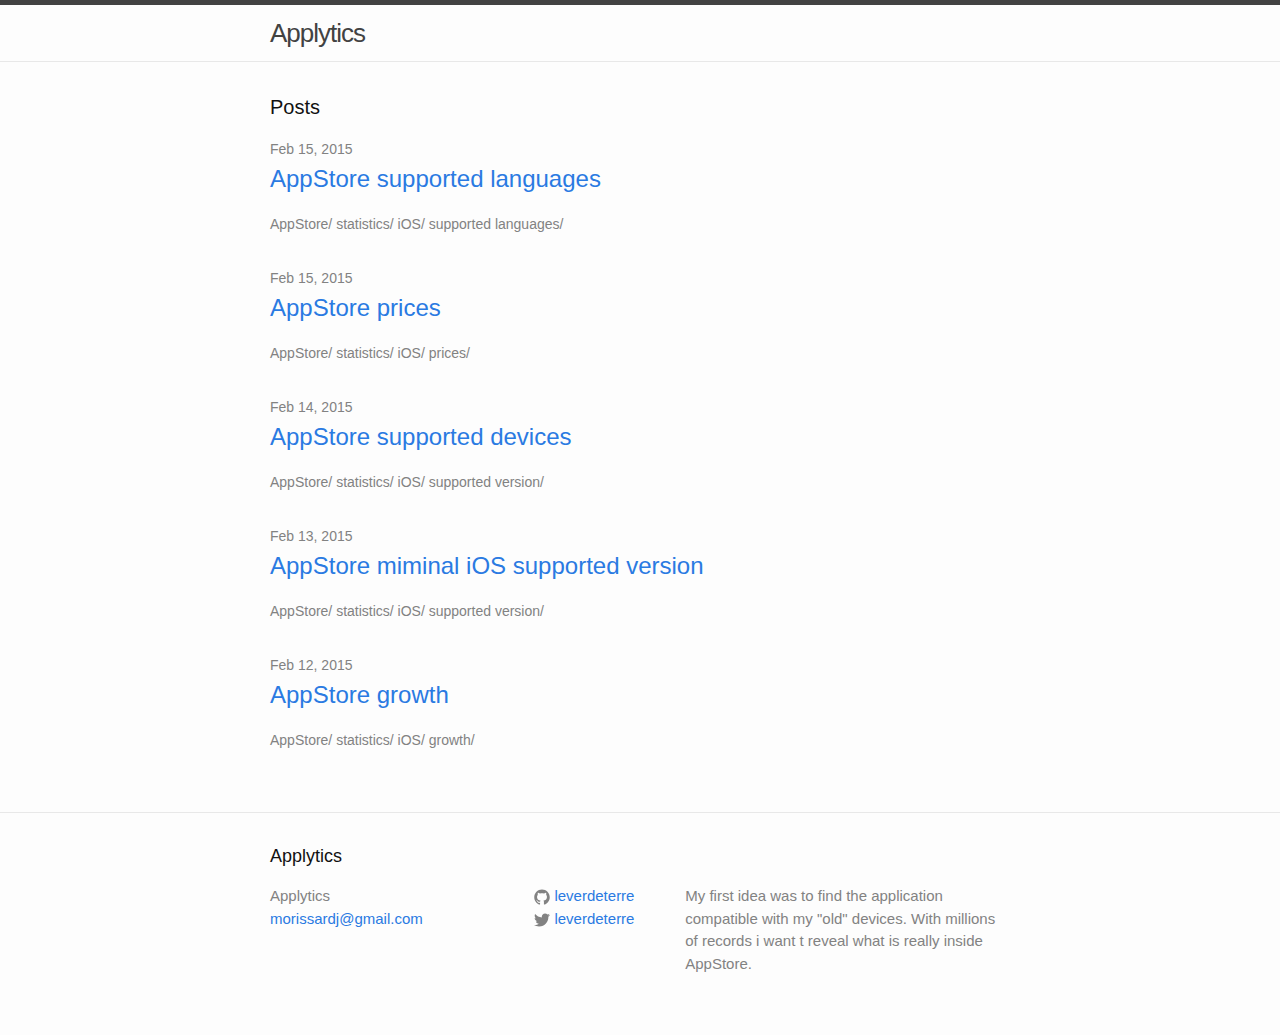
==== index.html @ 76520414 "init Applytics" ====
<!DOCTYPE html>
<html>

  <head>
  <meta charset="utf-8">
  <meta http-equiv="X-UA-Compatible" content="IE=edge">
  <meta name="viewport" content="width=device-width, initial-scale=1">

  <title>Applytics</title>
  <meta name="description" content="My first idea was to find the application compatible with my "old" devices. With millions of records i want t reveal what is really inside AppStore.
">

  <link rel="stylesheet" href="/css/main.css">
  <link rel="canonical" href="127.0.0.1:4000#"http://applytics.com"/">
  <link rel="alternate" type="application/rss+xml" title="Applytics" href="127.0.0.1:4000#"http://applytics.com"/feed.xml" />
</head>


  <body>

    <header class="site-header">

  <div class="wrapper">

    <a class="site-title" href="/">Applytics</a>

    <nav class="site-nav">
      <a href="#" class="menu-icon">
        <svg viewBox="0 0 18 15">
          <path fill="#424242" d="M18,1.484c0,0.82-0.665,1.484-1.484,1.484H1.484C0.665,2.969,0,2.304,0,1.484l0,0C0,0.665,0.665,0,1.484,0 h15.031C17.335,0,18,0.665,18,1.484L18,1.484z"/>
          <path fill="#424242" d="M18,7.516C18,8.335,17.335,9,16.516,9H1.484C0.665,9,0,8.335,0,7.516l0,0c0-0.82,0.665-1.484,1.484-1.484 h15.031C17.335,6.031,18,6.696,18,7.516L18,7.516z"/>
          <path fill="#424242" d="M18,13.516C18,14.335,17.335,15,16.516,15H1.484C0.665,15,0,14.335,0,13.516l0,0 c0-0.82,0.665-1.484,1.484-1.484h15.031C17.335,12.031,18,12.696,18,13.516L18,13.516z"/>
        </svg>
      </a>

      <div class="trigger">
        
          
        
          
        
          
        
      </div>
    </nav>

  </div>

</header>


    <div class="page-content">
      <div class="wrapper">
        <div class="home">

  <h1 class="page-heading">Posts</h1>

  <ul class="post-list">
    
      <li>
        <span class="post-meta">Feb 15, 2015</span>

        <h2>
          <a class="post-link" href="/appstore/statistics/2015/02/15/fr-appstore-supported-languages.html">AppStore supported languages</a>
        </h2>
		
		<span class="post-meta">
	    
		AppStore/
	    
		statistics/
	    
		iOS/
	    
		supported languages/
	    
		</span>
		
      </li>
    
      <li>
        <span class="post-meta">Feb 15, 2015</span>

        <h2>
          <a class="post-link" href="/appstore/statistics/2015/02/15/fr-appstore-prices.html">AppStore prices</a>
        </h2>
		
		<span class="post-meta">
	    
		AppStore/
	    
		statistics/
	    
		iOS/
	    
		prices/
	    
		</span>
		
      </li>
    
      <li>
        <span class="post-meta">Feb 14, 2015</span>

        <h2>
          <a class="post-link" href="/appstore/statistics/2015/02/14/fr-appstore-supported-devices.html">AppStore supported devices</a>
        </h2>
		
		<span class="post-meta">
	    
		AppStore/
	    
		statistics/
	    
		iOS/
	    
		supported version/
	    
		</span>
		
      </li>
    
      <li>
        <span class="post-meta">Feb 13, 2015</span>

        <h2>
          <a class="post-link" href="/appstore/statistics/2015/02/13/fr-appstore-supported-ios-version.html">AppStore miminal iOS supported version</a>
        </h2>
		
		<span class="post-meta">
	    
		AppStore/
	    
		statistics/
	    
		iOS/
	    
		supported version/
	    
		</span>
		
      </li>
    
      <li>
        <span class="post-meta">Feb 12, 2015</span>

        <h2>
          <a class="post-link" href="/appstore/growth/2015/02/12/fr-appstore-applications-growth.html">AppStore growth</a>
        </h2>
		
		<span class="post-meta">
	    
		AppStore/
	    
		statistics/
	    
		iOS/
	    
		growth/
	    
		</span>
		
      </li>
    
  </ul>
</div>

      </div>
    </div>

    <footer class="site-footer">

  <div class="wrapper">

    <h2 class="footer-heading">Applytics</h2>

    <div class="footer-col-wrapper">
      <div class="footer-col  footer-col-1">
        <ul class="contact-list">
          <li>Applytics</li>
          <li><a href="mailto:morissardj@gmail.com">morissardj@gmail.com</a></li>
        </ul>
      </div>

      <div class="footer-col  footer-col-2">
        <ul class="social-media-list">
          
          <li>
            <a href="https://github.com/leverdeterre">
              <span class="icon  icon--github">
                <svg viewBox="0 0 16 16">
                  <path fill="#828282" d="M7.999,0.431c-4.285,0-7.76,3.474-7.76,7.761 c0,3.428,2.223,6.337,5.307,7.363c0.388,0.071,0.53-0.168,0.53-0.374c0-0.184-0.007-0.672-0.01-1.32 c-2.159,0.469-2.614-1.04-2.614-1.04c-0.353-0.896-0.862-1.135-0.862-1.135c-0.705-0.481,0.053-0.472,0.053-0.472 c0.779,0.055,1.189,0.8,1.189,0.8c0.692,1.186,1.816,0.843,2.258,0.645c0.071-0.502,0.271-0.843,0.493-1.037 C4.86,11.425,3.049,10.76,3.049,7.786c0-0.847,0.302-1.54,0.799-2.082C3.768,5.507,3.501,4.718,3.924,3.65 c0,0,0.652-0.209,2.134,0.796C6.677,4.273,7.34,4.187,8,4.184c0.659,0.003,1.323,0.089,1.943,0.261 c1.482-1.004,2.132-0.796,2.132-0.796c0.423,1.068,0.157,1.857,0.077,2.054c0.497,0.542,0.798,1.235,0.798,2.082 c0,2.981-1.814,3.637-3.543,3.829c0.279,0.24,0.527,0.713,0.527,1.437c0,1.037-0.01,1.874-0.01,2.129 c0,0.208,0.14,0.449,0.534,0.373c3.081-1.028,5.302-3.935,5.302-7.362C15.76,3.906,12.285,0.431,7.999,0.431z"/>
                </svg>
              </span>

              <span class="username">leverdeterre</span>
            </a>
          </li>
          

          
          <li>
            <a href="https://twitter.com/leverdeterre">
              <span class="icon  icon--twitter">
                <svg viewBox="0 0 16 16">
                  <path fill="#828282" d="M15.969,3.058c-0.586,0.26-1.217,0.436-1.878,0.515c0.675-0.405,1.194-1.045,1.438-1.809
                  c-0.632,0.375-1.332,0.647-2.076,0.793c-0.596-0.636-1.446-1.033-2.387-1.033c-1.806,0-3.27,1.464-3.27,3.27 c0,0.256,0.029,0.506,0.085,0.745C5.163,5.404,2.753,4.102,1.14,2.124C0.859,2.607,0.698,3.168,0.698,3.767 c0,1.134,0.577,2.135,1.455,2.722C1.616,6.472,1.112,6.325,0.671,6.08c0,0.014,0,0.027,0,0.041c0,1.584,1.127,2.906,2.623,3.206 C3.02,9.402,2.731,9.442,2.433,9.442c-0.211,0-0.416-0.021-0.615-0.059c0.416,1.299,1.624,2.245,3.055,2.271 c-1.119,0.877-2.529,1.4-4.061,1.4c-0.264,0-0.524-0.015-0.78-0.046c1.447,0.928,3.166,1.469,5.013,1.469 c6.015,0,9.304-4.983,9.304-9.304c0-0.142-0.003-0.283-0.009-0.423C14.976,4.29,15.531,3.714,15.969,3.058z"/>
                </svg>
              </span>

              <span class="username">leverdeterre</span>
            </a>
          </li>
          
        </ul>
      </div>

      <div class="footer-col  footer-col-3">
        <p class="text">My first idea was to find the application compatible with my "old" devices. With millions of records i want t reveal what is really inside AppStore.
</p>
      </div>
    </div>

  </div>

</footer>


  </body>

</html>
---- css/main.css ----
/**
 * Reset some basic elements
 */
body, h1, h2, h3, h4, h5, h6,
p, blockquote, pre, hr,
dl, dd, ol, ul, figure {
  margin: 0;
  padding: 0; }

/**
 * Basic styling
 */
body {
  font-family: Helvetica, Arial, sans-serif;
  font-size: 16px;
  line-height: 1.5;
  font-weight: 300;
  color: #111;
  background-color: #fdfdfd;
  -webkit-text-size-adjust: 100%; }

/**
 * Set `margin-bottom` to maintain vertical rhythm
 */
h1, h2, h3, h4, h5, h6,
p, blockquote, pre,
ul, ol, dl, figure,
.highlight {
  margin-bottom: 15px; }

/**
 * Images
 */
img {
  max-width: 100%;
  vertical-align: middle; }

/**
 * table
 */
table {
  border-collapse: collapse;
  margin-left: auto;
  margin-right: auto; }

table, th, td {
  border: 1px solid black;
  padding-right: 10px;
  padding-left: 10px; }

.no_border {
  border: 0px solid black; }

/**
 * Figures
 */
figure > img {
  display: block; }

figcaption {
  font-size: 14px; }

/**
 * Lists
 */
ul, ol {
  margin-left: 30px; }

li > ul,
li > ol {
  margin-bottom: 0; }

/**
 * Headings
 */
h1, h2, h3, h4, h5, h6 {
  font-weight: 300; }

/**
 * Links
 */
a {
  color: #2a7ae2;
  text-decoration: none; }
  a:visited {
    color: #1756a9; }
  a:hover {
    color: #111;
    text-decoration: underline; }

/**
 * Blockquotes
 */
blockquote {
  color: #828282;
  border-left: 4px solid #e8e8e8;
  padding-left: 15px;
  font-size: 18px;
  letter-spacing: -1px;
  font-style: italic; }
  blockquote > :last-child {
    margin-bottom: 0; }

/**
 * Code formatting
 */
pre,
code {
  font-size: 15px;
  border: 1px solid #e8e8e8;
  border-radius: 3px;
  background-color: #eef; }

code {
  padding: 1px 5px; }

pre {
  padding: 8px 12px;
  overflow-x: scroll; }
  pre > code {
    border: 0;
    padding-right: 0;
    padding-left: 0; }

/**
 * Wrapper
 */
.wrapper {
  max-width: -webkit-calc(800px - (30px * 2));
  max-width: calc(800px - (30px * 2));
  margin-right: auto;
  margin-left: auto;
  padding-right: 30px;
  padding-left: 30px; }
  @media screen and (max-width: 800px) {
    .wrapper {
      max-width: -webkit-calc(800px - (30px));
      max-width: calc(800px - (30px));
      padding-right: 15px;
      padding-left: 15px; } }

/**
 * Clearfix
 */
.wrapper:after, .footer-col-wrapper:after {
  content: "";
  display: table;
  clear: both; }

/**
 * Icons
 */
.icon > svg {
  display: inline-block;
  width: 16px;
  height: 16px;
  vertical-align: middle; }
  .icon > svg path {
    fill: #828282; }

/**
 * Center
 */
.center {
  margin-left: auto;
  margin-right: auto; }

/**
 * Site header
 */
.site-header {
  border-top: 5px solid #424242;
  border-bottom: 1px solid #e8e8e8;
  min-height: 56px;
  position: relative; }

.site-title {
  font-size: 26px;
  line-height: 56px;
  letter-spacing: -1px;
  margin-bottom: 0;
  float: left; }
  .site-title, .site-title:visited {
    color: #424242; }

.site-nav {
  float: right;
  line-height: 56px; }
  .site-nav .menu-icon {
    display: none; }
  .site-nav .page-link {
    color: #111;
    line-height: 1.5; }
    .site-nav .page-link:not(:first-child) {
      margin-left: 20px; }
  @media screen and (max-width: 600px) {
    .site-nav {
      position: absolute;
      top: 9px;
      right: 30px;
      background-color: #fdfdfd;
      border: 1px solid #e8e8e8;
      border-radius: 5px;
      text-align: right; }
      .site-nav .menu-icon {
        display: block;
        float: right;
        width: 36px;
        height: 26px;
        line-height: 0;
        padding-top: 10px;
        text-align: center; }
        .site-nav .menu-icon > svg {
          width: 18px;
          height: 15px; }
          .site-nav .menu-icon > svg path {
            fill: #424242; }
      .site-nav .trigger {
        clear: both;
        display: none; }
      .site-nav:hover .trigger {
        display: block;
        padding-bottom: 5px; }
      .site-nav .page-link {
        display: block;
        padding: 5px 10px; } }

/**
 * Site footer
 */
.site-footer {
  border-top: 1px solid #e8e8e8;
  padding: 30px 0; }

.footer-heading {
  font-size: 18px;
  margin-bottom: 15px; }

.contact-list,
.social-media-list {
  list-style: none;
  margin-left: 0; }

.footer-col-wrapper {
  font-size: 15px;
  color: #828282;
  margin-left: -15px; }

.footer-col {
  float: left;
  margin-bottom: 15px;
  padding-left: 15px; }

.footer-col-1 {
  width: -webkit-calc(35% - (30px / 2));
  width: calc(35% - (30px / 2)); }

.footer-col-2 {
  width: -webkit-calc(20% - (30px / 2));
  width: calc(20% - (30px / 2)); }

.footer-col-3 {
  width: -webkit-calc(45% - (30px / 2));
  width: calc(45% - (30px / 2)); }

@media screen and (max-width: 800px) {
  .footer-col-1,
  .footer-col-2 {
    width: -webkit-calc(50% - (30px / 2));
    width: calc(50% - (30px / 2)); }

  .footer-col-3 {
    width: -webkit-calc(100% - (30px / 2));
    width: calc(100% - (30px / 2)); } }
@media screen and (max-width: 600px) {
  .footer-col {
    float: none;
    width: -webkit-calc(100% - (30px / 2));
    width: calc(100% - (30px / 2)); } }
/**
 * Page content
 */
.page-content {
  padding: 30px 0; }

.page-heading {
  font-size: 20px; }

.post-list {
  margin-left: 0;
  list-style: none; }
  .post-list > li {
    margin-bottom: 30px; }

.post-meta {
  font-size: 14px;
  color: #828282; }

.post-link {
  display: block;
  font-size: 24px; }

/**
 * Posts
 */
.post-header {
  margin-bottom: 30px; }

.post-title {
  font-size: 42px;
  letter-spacing: -1px;
  line-height: 1; }
  @media screen and (max-width: 800px) {
    .post-title {
      font-size: 36px; } }

.post-content {
  margin-bottom: 30px; }
  .post-content h2 {
    font-size: 32px; }
    @media screen and (max-width: 800px) {
      .post-content h2 {
        font-size: 28px; } }
  .post-content h3 {
    font-size: 26px; }
    @media screen and (max-width: 800px) {
      .post-content h3 {
        font-size: 22px; } }
  .post-content h4 {
    font-size: 20px; }
    @media screen and (max-width: 800px) {
      .post-content h4 {
        font-size: 18px; } }

/**
 * Syntax highlighting styles
 */
.highlight {
  margin-top: 15px;
  #margin-bottom: 0px;
  background-color: #eef;
  border: 1px solid #e8e8e8;
  border-radius: 3px;
  padding: 8px 12px; }
  .highlight > p {
    margin-top: 15px; }
  .highlight .c {
    color: #998;
    font-style: italic; }
  .highlight .err {
    color: #a61717;
    background-color: #e3d2d2; }
  .highlight .k {
    font-weight: bold; }
  .highlight .o {
    font-weight: bold; }
  .highlight .cm {
    color: #998;
    font-style: italic; }
  .highlight .cp {
    color: #999;
    font-weight: bold; }
  .highlight .c1 {
    color: #998;
    font-style: italic; }
  .highlight .cs {
    color: #999;
    font-weight: bold;
    font-style: italic; }
  .highlight .gd {
    color: #000;
    background-color: #fdd; }
  .highlight .gd .x {
    color: #000;
    background-color: #faa; }
  .highlight .ge {
    font-style: italic; }
  .highlight .gr {
    color: #a00; }
  .highlight .gh {
    color: #999; }
  .highlight .gi {
    color: #000;
    background-color: #dfd; }
  .highlight .gi .x {
    color: #000;
    background-color: #afa; }
  .highlight .go {
    color: #888; }
  .highlight .gp {
    color: #555; }
  .highlight .gs {
    font-weight: bold; }
  .highlight .gu {
    color: #aaa; }
  .highlight .gt {
    color: #a00; }
  .highlight .kc {
    font-weight: bold; }
  .highlight .kd {
    font-weight: bold; }
  .highlight .kp {
    font-weight: bold; }
  .highlight .kr {
    font-weight: bold; }
  .highlight .kt {
    color: #458;
    font-weight: bold; }
  .highlight .m {
    color: #099; }
  .highlight .s {
    color: #d14; }
  .highlight .na {
    color: #008080; }
  .highlight .nb {
    color: #0086B3; }
  .highlight .nc {
    color: #458;
    font-weight: bold; }
  .highlight .no {
    color: #008080; }
  .highlight .ni {
    color: #800080; }
  .highlight .ne {
    color: #900;
    font-weight: bold; }
  .highlight .nf {
    color: #900;
    font-weight: bold; }
  .highlight .nn {
    color: #555; }
  .highlight .nt {
    color: #000080; }
  .highlight .nv {
    color: #008080; }
  .highlight .ow {
    font-weight: bold; }
  .highlight .w {
    color: #bbb; }
  .highlight .mf {
    color: #099; }
  .highlight .mh {
    color: #099; }
  .highlight .mi {
    color: #099; }
  .highlight .mo {
    color: #099; }
  .highlight .sb {
    color: #d14; }
  .highlight .sc {
    color: #d14; }
  .highlight .sd {
    color: #d14; }
  .highlight .s2 {
    color: #d14; }
  .highlight .se {
    color: #d14; }
  .highlight .sh {
    color: #d14; }
  .highlight .si {
    color: #d14; }
  .highlight .sx {
    color: #d14; }
  .highlight .sr {
    color: #009926; }
  .highlight .s1 {
    color: #d14; }
  .highlight .ss {
    color: #990073; }
  .highlight .bp {
    color: #999; }
  .highlight .vc {
    color: #008080; }
  .highlight .vg {
    color: #008080; }
  .highlight .vi {
    color: #008080; }
  .highlight .il {
    color: #099; }
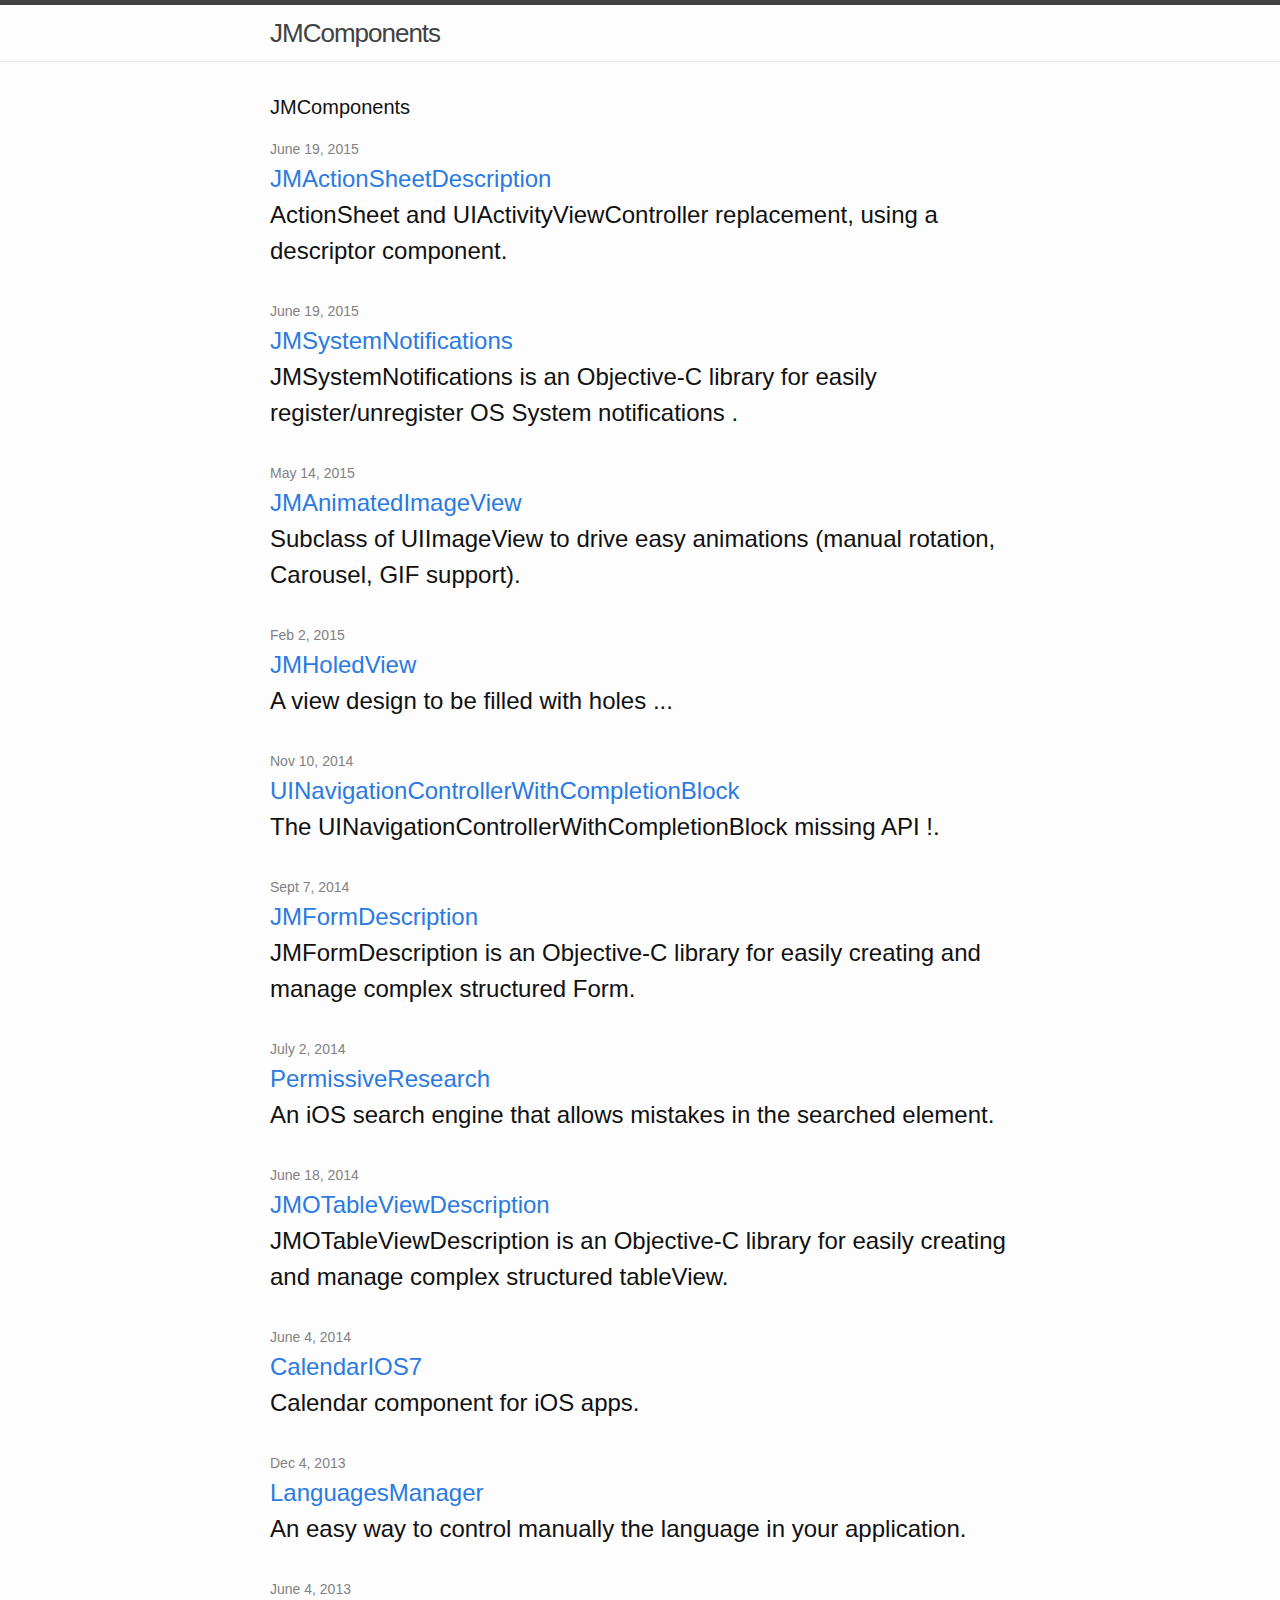
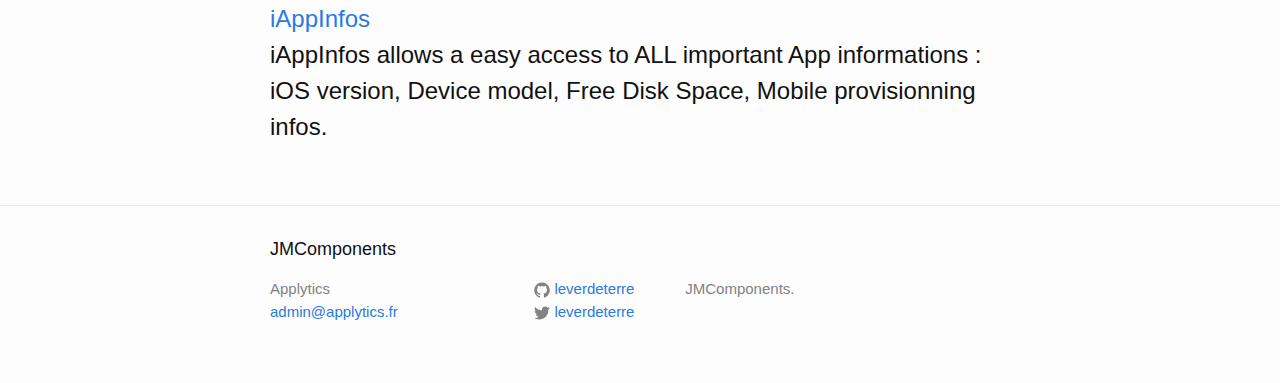
==== commit e6cc5c4f: "updates with my components" ====
--- a/index.html
+++ b/index.html
@@ -6,24 +6,27 @@
   <meta http-equiv="X-UA-Compatible" content="IE=edge">
   <meta name="viewport" content="width=device-width, initial-scale=1">
 
-  <title>Applytics</title>
-  <meta name="description" content="My first idea was to find the application compatible with my "old" devices. With millions of records i want t reveal what is really inside AppStore.
-">
-
+  <title>JMComponents</title>
+  <meta name="description" content="Jérôme Morissard. Github projects">
   <link rel="stylesheet" href="/css/main.css">
   <link rel="canonical" href="127.0.0.1:4000#"http://applytics.com"/">
-  <link rel="alternate" type="application/rss+xml" title="Applytics" href="127.0.0.1:4000#"http://applytics.com"/feed.xml" />
+  
+  <script>
+    (function(i,s,o,g,r,a,m){i['GoogleAnalyticsObject']=r;i[r]=i[r]||function(){
+    (i[r].q=i[r].q||[]).push(arguments)},i[r].l=1*new Date();a=s.createElement(o),
+    m=s.getElementsByTagName(o)[0];a.async=1;a.src=g;m.parentNode.insertBefore(a,m)
+    })(window,document,'script','//www.google-analytics.com/analytics.js','ga');
+
+    ga('create', 'UA-60215747-1', 'auto');
+	ga('send', 'github.io.home');
+  </script>
 </head>
 
 
   <body>
-
-    <header class="site-header">
-
-  <div class="wrapper">
-
-    <a class="site-title" href="/">Applytics</a>
-
+	  <header class="site-header">
+  	  <div class="wrapper">
+		  <a class="site-title" href="/">JMComponents</a>
     <nav class="site-nav">
       <a href="#" class="menu-icon">
         <svg viewBox="0 0 18 15">
@@ -32,136 +35,97 @@
           <path fill="#424242" d="M18,13.516C18,14.335,17.335,15,16.516,15H1.484C0.665,15,0,14.335,0,13.516l0,0 c0-0.82,0.665-1.484,1.484-1.484h15.031C17.335,12.031,18,12.696,18,13.516L18,13.516z"/>
         </svg>
       </a>
-
-      <div class="trigger">
-        
-          
-        
-          
-        
-          
-        
+      <div class="trigger">  
       </div>
     </nav>
-
   </div>
-
 </header>
-
 
     <div class="page-content">
       <div class="wrapper">
         <div class="home">
+ 		   <h1 class="page-heading">JMComponents</h1>
 
-  <h1 class="page-heading">Posts</h1>
-
-  <ul class="post-list">
+  		 <ul class="post-list">
     
+	
       <li>
-        <span class="post-meta">Feb 15, 2015</span>
-
-        <h2>
-          <a class="post-link" href="/appstore/statistics/2015/02/15/fr-appstore-supported-languages.html">AppStore supported languages</a>
+        <span class="post-meta">June 19, 2015</span>
+        <h2 class="noborder">
+          <a class="post-link" href="https://github.com/leverdeterre/JMActionSheetDescription">JMActionSheetDescription</a> ActionSheet and UIActivityViewController replacement, using a descriptor component.
         </h2>
+      </li>
+	  
+    <li>
+      <span class="post-meta">June 19, 2015</span>
+      <h2 class="noborder">
+        <a class="post-link" href="https://github.com/leverdeterre/JMSystemNotifications">JMSystemNotifications</a> JMSystemNotifications is an Objective-C library for easily register/unregister OS System notifications .
+      </h2>
+    </li>
+    
+    <li>
+      <span class="post-meta">May 14, 2015</span>
+      <h2 class="noborder">
+        <a class="post-link" href="https://github.com/leverdeterre/JMAnimatedImageView">JMAnimatedImageView</a> Subclass of UIImageView to drive easy animations (manual rotation, Carousel, GIF support).
+      </h2>
+    </li>
+				
+    <li>
+      <span class="post-meta">Feb 2, 2015</span>
+      <h2 class="noborder">
+        <a class="post-link" href="https://github.com/leverdeterre/JMHoledView">JMHoledView</a> A view design to be filled with holes ...
+      </h2>
+    </li>
 		
-		<span class="post-meta">
-	    
-		AppStore/
-	    
-		statistics/
-	    
-		iOS/
-	    
-		supported languages/
-	    
-		</span>
-		
-      </li>
-    
-      <li>
-        <span class="post-meta">Feb 15, 2015</span>
-
-        <h2>
-          <a class="post-link" href="/appstore/statistics/2015/02/15/fr-appstore-prices.html">AppStore prices</a>
-        </h2>
-		
-		<span class="post-meta">
-	    
-		AppStore/
-	    
-		statistics/
-	    
-		iOS/
-	    
-		prices/
-	    
-		</span>
-		
-      </li>
-    
-      <li>
-        <span class="post-meta">Feb 14, 2015</span>
-
-        <h2>
-          <a class="post-link" href="/appstore/statistics/2015/02/14/fr-appstore-supported-devices.html">AppStore supported devices</a>
-        </h2>
-		
-		<span class="post-meta">
-	    
-		AppStore/
-	    
-		statistics/
-	    
-		iOS/
-	    
-		supported version/
-	    
-		</span>
-		
-      </li>
-    
-      <li>
-        <span class="post-meta">Feb 13, 2015</span>
-
-        <h2>
-          <a class="post-link" href="/appstore/statistics/2015/02/13/fr-appstore-supported-ios-version.html">AppStore miminal iOS supported version</a>
-        </h2>
-		
-		<span class="post-meta">
-	    
-		AppStore/
-	    
-		statistics/
-	    
-		iOS/
-	    
-		supported version/
-	    
-		</span>
-		
-      </li>
-    
-      <li>
-        <span class="post-meta">Feb 12, 2015</span>
-
-        <h2>
-          <a class="post-link" href="/appstore/growth/2015/02/12/fr-appstore-applications-growth.html">AppStore growth</a>
-        </h2>
-		
-		<span class="post-meta">
-	    
-		AppStore/
-	    
-		statistics/
-	    
-		iOS/
-	    
-		growth/
-	    
-		</span>
-		
-      </li>
-    
+    <li>
+      <span class="post-meta">Nov 10, 2014</span>
+      <h2 class="noborder">
+        <a class="post-link" href="https://github.com/leverdeterre/UINavigationControllerWithCompletionBlock">UINavigationControllerWithCompletionBlock</a> The UINavigationControllerWithCompletionBlock missing API !.
+      </h2>
+    </li>
+	
+    <li>
+      <span class="post-meta">Sept 7, 2014</span>
+      <h2 class="noborder">
+        <a class="post-link" href="https://github.com/leverdeterre/JMFormDescription">JMFormDescription</a> JMFormDescription is an Objective-C library for easily creating and manage complex structured Form.
+      </h2>
+    </li>
+	
+    <li>
+      <span class="post-meta">July 2, 2014</span>
+      <h2 class="noborder">
+        <a class="post-link" href="https://github.com/leverdeterre/PermissiveResearch">PermissiveResearch</a> An iOS search engine that allows mistakes in the searched element.
+      </h2>
+    </li>
+	
+    <li>
+      <span class="post-meta">June 18, 2014</span>
+      <h2 class="noborder">
+        <a class="post-link" href="https://github.com/leverdeterre/JMOTableViewDescription">JMOTableViewDescription</a> JMOTableViewDescription is an Objective-C library for easily creating and manage complex structured tableView.
+      </h2>
+    </li>
+	
+    <li>
+      <span class="post-meta">June 4, 2014</span>
+      <h2 class="noborder">
+        <a class="post-link" href="https://github.com/leverdeterre/CalendarIOS7">CalendarIOS7</a> Calendar component for iOS apps.
+      </h2>
+    </li>
+	
+    <li>
+      <span class="post-meta">Dec 4, 2013</span>
+      <h2 class="noborder">
+        <a class="post-link" href="https://github.com/leverdeterre/LanguagesManager">LanguagesManager</a> An easy way to control manually the language in your application.
+      </h2>
+    </li>
+	
+    <li>
+      <span class="post-meta">June 4, 2013</span>
+      <h2 class="noborder">
+        <a class="post-link" href="https://github.com/leverdeterre/iAppInfos">iAppInfos</a> iAppInfos allows a easy access to ALL important App informations : iOS version, Device model, Free Disk Space, Mobile provisionning infos.
+      </h2>
+    </li>
+	
   </ul>
 </div>
 
@@ -172,13 +136,13 @@
 
   <div class="wrapper">
 
-    <h2 class="footer-heading">Applytics</h2>
+    <h2 class="footer-heading">JMComponents</h2>
 
     <div class="footer-col-wrapper">
       <div class="footer-col  footer-col-1">
         <ul class="contact-list">
           <li>Applytics</li>
-          <li><a href="mailto:morissardj@gmail.com">morissardj@gmail.com</a></li>
+          <li><a href="mailto:admin@applytics.fr">admin@applytics.fr</a></li>
         </ul>
       </div>
 
@@ -216,8 +180,7 @@
       </div>
 
       <div class="footer-col  footer-col-3">
-        <p class="text">My first idea was to find the application compatible with my "old" devices. With millions of records i want t reveal what is really inside AppStore.
-</p>
+        <p class="text">JMComponents.</p>
       </div>
     </div>
 
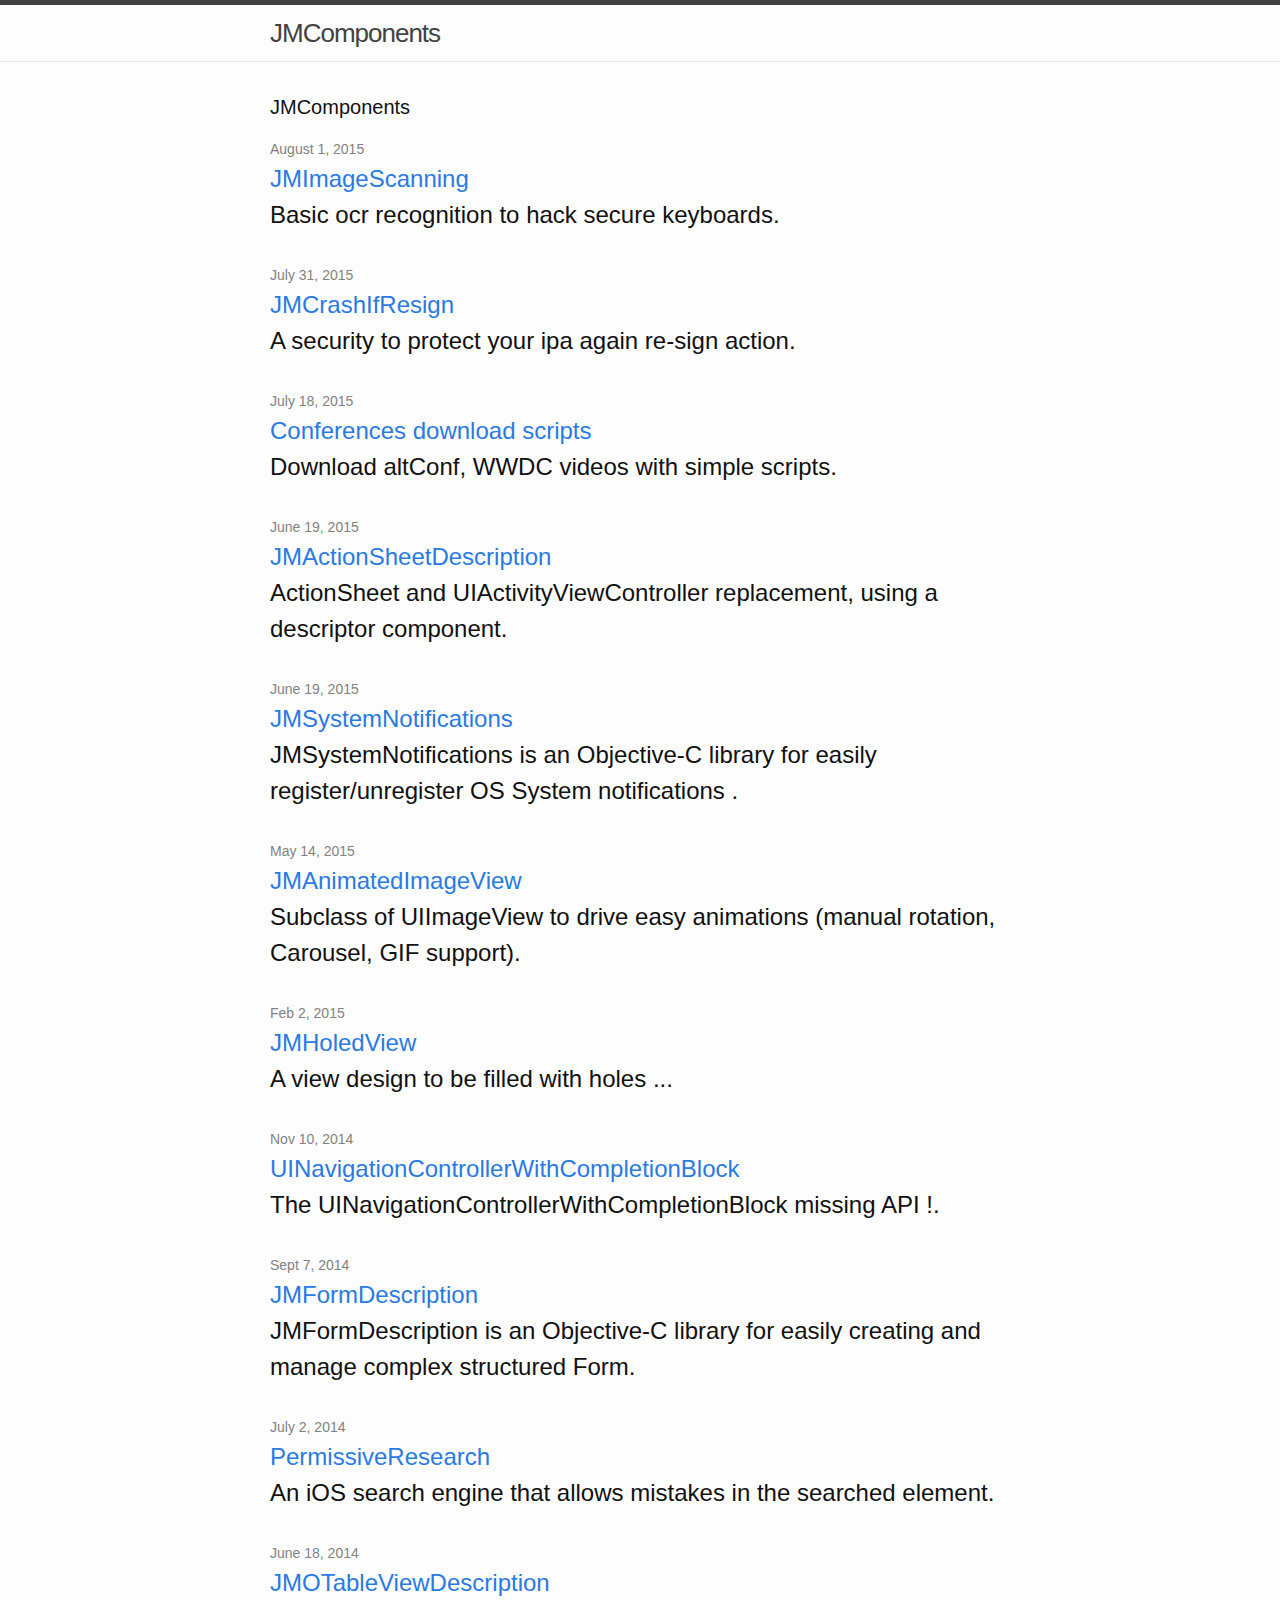
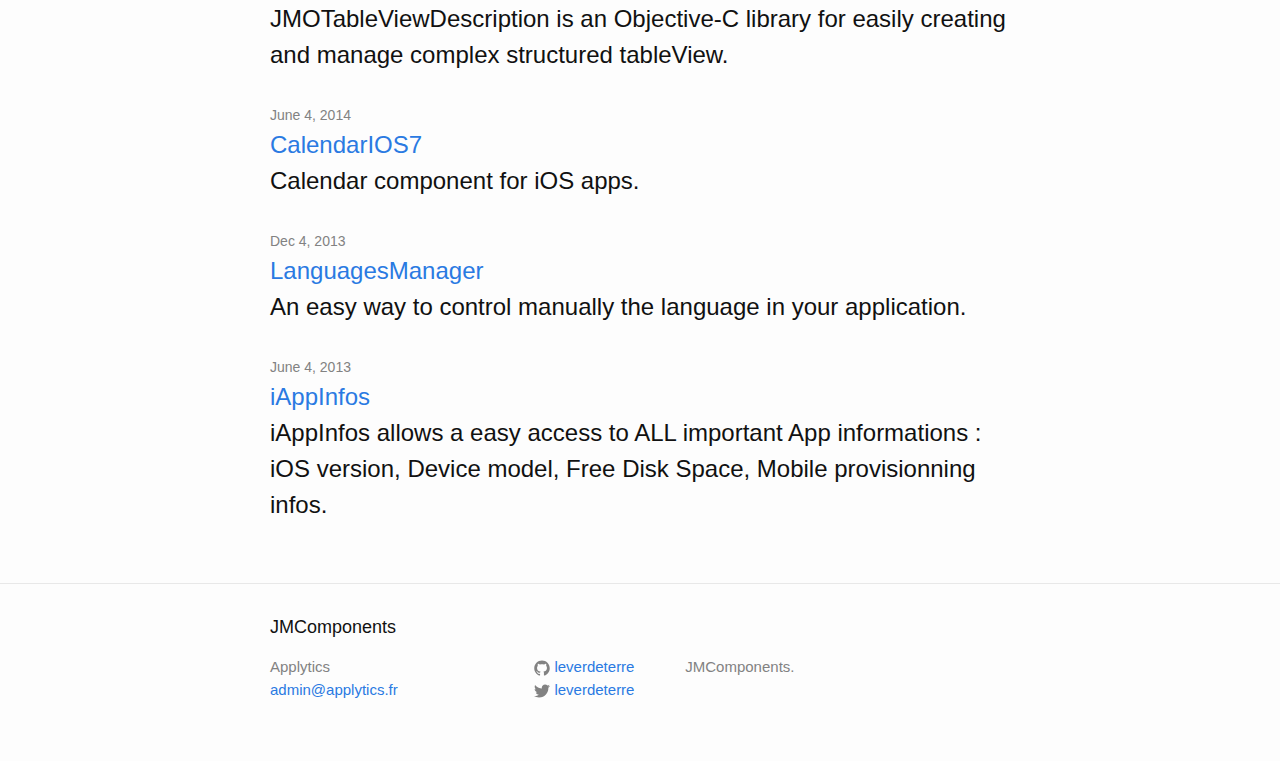
==== commit 8b42c313: "Update index.html" ====
--- a/index.html
+++ b/index.html
@@ -48,6 +48,26 @@
 
   		 <ul class="post-list">
     
+    	<li>
+        <span class="post-meta">August 1, 2015</span>
+        <h2 class="noborder">
+        <a class="post-link" href="https://github.com/leverdeterre/JMImageScanning">JMImageScanning</a> Basic ocr recognition to hack secure keyboards.
+        </h2>
+      	</li>
+      	
+	<li>
+        <span class="post-meta">July 31, 2015</span>
+        <h2 class="noborder">
+        <a class="post-link" href="https://github.com/leverdeterre/JMCrashIfResign">JMCrashIfResign</a> A security to protect your ipa again re-sign action.
+        </h2>
+      	</li>
+      
+       <li>
+        <span class="post-meta">July 18, 2015</span>
+        <h2 class="noborder">
+          <a class="post-link" href="https://github.com/leverdeterre/conference-download-scripts">Conferences download scripts</a> Download altConf, WWDC videos with simple scripts.
+        </h2>
+      </li>
 	
       <li>
         <span class="post-meta">June 19, 2015</span>
